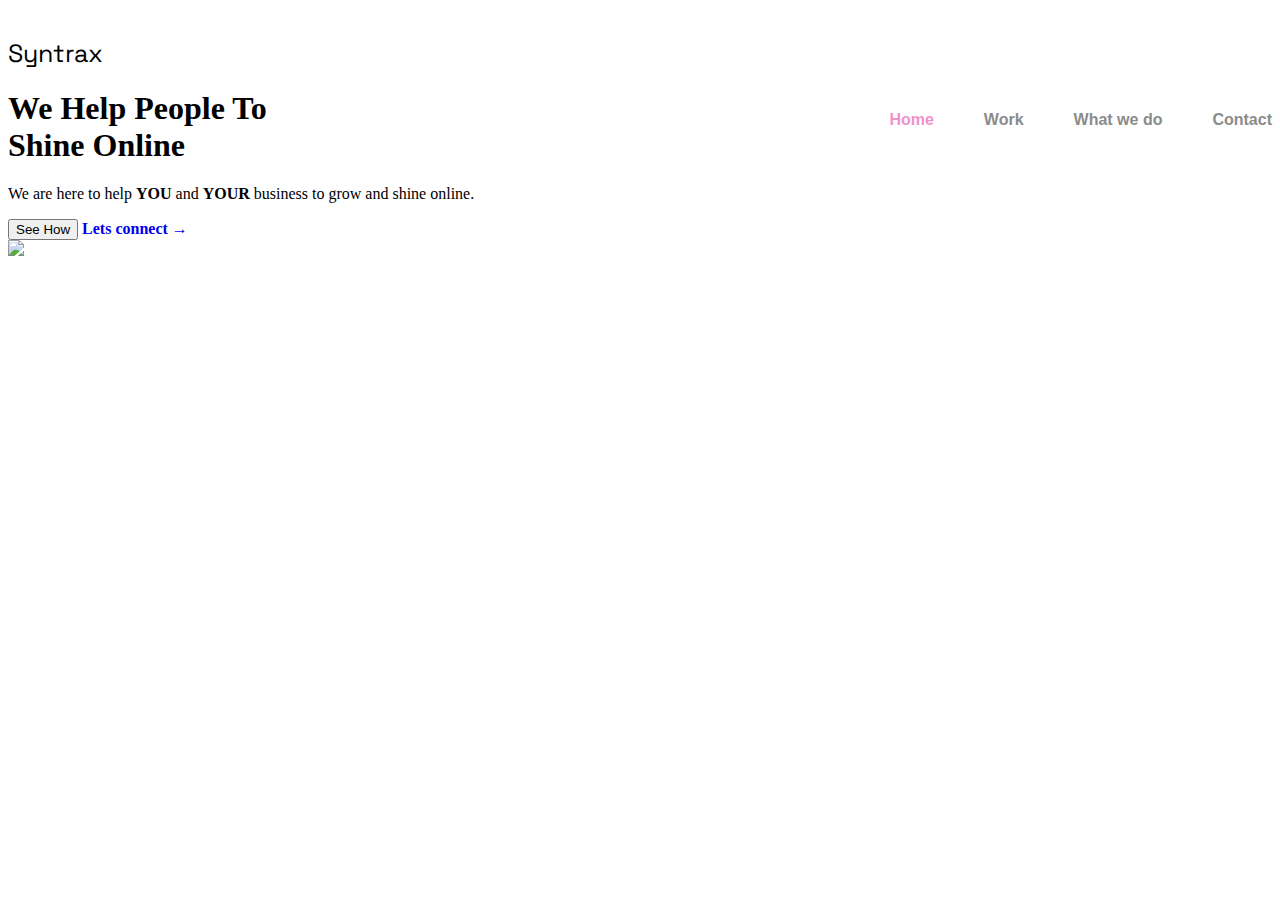
==== index.html @ 0543c3bb "Merge branch 'main' into Seccion-Hero" ====
<!DOCTYPE html>
<html lang="es-MX">
<head>
    <meta charset="UTF-8">
    <meta name="viewport" content="width=device-width, initial-scale=1.0">
    <link href="https://cdn.jsdelivr.net/npm/bootstrap@5.3.2/dist/css/bootstrap.min.css" rel="stylesheet" integrity="sha384-T3c6CoIi6uLrA9TneNEoa7RxnatzjcDSCmG1MXxSR1GAsXEV/Dwwykc2MPK8M2HN" crossorigin="anonymous">
    <link rel="stylesheet" href="./CSS/Styles.css">
    <title>Maquetado</title>
</head>
<body>
  <header>
      <div class="container">
        <div class="row">
          <div class="col">
              <a href="#" class="Syntrax no-underline">Syntrax</a>
          </div>
          <div class="col">
            <nav>
              <ul>
                <li>
                  <b><a class="inpage" href="#">Home</a></b>
                </li>
                <li>
                  <b><a href="#">Work</a></b>
                </li>
                <li>
                  <b><a href="#">What we do</a></b>
                </li>
                <li>
                  <b><a href="#">Contact</a></b>
                </li>
              </ul>
            </nav>
          </div>
        </div>
      </div>
  </header>
  <section class="hero">
      <h1>We Help People To<br>Shine <span class="morado">Online</span></h1> 
      <p>We are here to help <strong><span class="morado">YOU</span></strong> and <strong><span class="morado">YOUR</span></strong> business to grow and shine online.</p>
      <button class="button1" onclick="location.href='#'">See How</button>
      <strong><a class="connect no-underline" href="#">Lets connect →</a></strong>
      <div>
          <img class="hero-image" src="img/saly-vector1.png">
      </div>
  </section>  
 
  </body>
  </html>
---- CSS/Styles.css ----
@import url('https://fonts.googleapis.com/css2?family=Epilogue:wght@300&family=Roboto:ital,wght@0,400;1,100&family=Space+Grotesk:wght@700&display=swap');
@import url('https://fonts.googleapis.com/css2?family=Be+Vietnam+Pro:wght@300&family=Epilogue:wght@300&family=Roboto:ital,wght@0,400;1,100&family=Space+Grotesk:wght@700&display=swap');

  .Syntrax {
    font-family: 'Space Grotesk', sans-serif;
    color: #000;
    font-size: 25px;
    padding-top: 28.5px;
    display: block;
  }
  
  nav ul {
    list-style: none;
    display: flex;
    gap: 50px;
    float: right;
    padding-top: 26.5px;
  }
  
  nav a {
    font-family: "be vietnam", sans-serif;
    color: rgb(139, 139, 139);
    text-decoration: none;
  }
  
  .no-underline {
    text-decoration: none;
  }

  .inpage {
    color: #f092cb;
  }
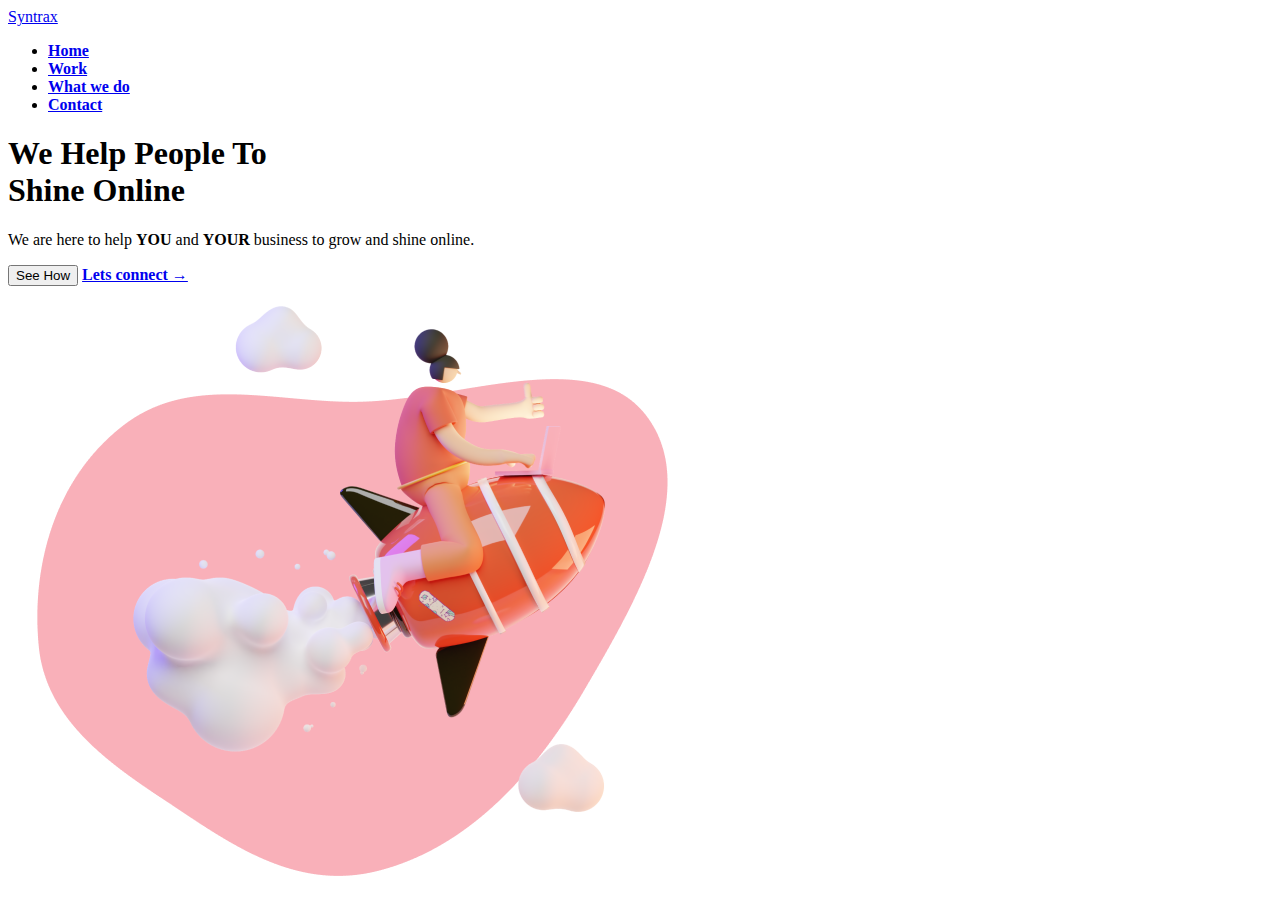
==== commit 91dddff9: "Cambio de nombre de la página home a index" ====
--- a/index.html
+++ b/index.html
@@ -4,7 +4,7 @@
     <meta charset="UTF-8">
     <meta name="viewport" content="width=device-width, initial-scale=1.0">
     <link href="https://cdn.jsdelivr.net/npm/bootstrap@5.3.2/dist/css/bootstrap.min.css" rel="stylesheet" integrity="sha384-T3c6CoIi6uLrA9TneNEoa7RxnatzjcDSCmG1MXxSR1GAsXEV/Dwwykc2MPK8M2HN" crossorigin="anonymous">
-    <link rel="stylesheet" href="./CSS/Styles.css">
+    <link rel="stylesheet" href="./CSS/Home.css">
     <title>Maquetado</title>
 </head>
 <body>
@@ -12,19 +12,19 @@
       <div class="container">
         <div class="row">
           <div class="col">
-              <a href="#" class="Syntrax no-underline">Syntrax</a>
+              <a href="index.html" class="Syntrax no-underline">Syntrax</a>
           </div>
           <div class="col">
             <nav>
               <ul>
                 <li>
-                  <b><a class="inpage" href="#">Home</a></b>
+                  <b><a class="inpage" href="index.html">Home</a></b>
                 </li>
                 <li>
                   <b><a href="#">Work</a></b>
                 </li>
                 <li>
-                  <b><a href="#">What we do</a></b>
+                  <b><a href="Services.html">What we do</a></b>
                 </li>
                 <li>
                   <b><a href="#">Contact</a></b>
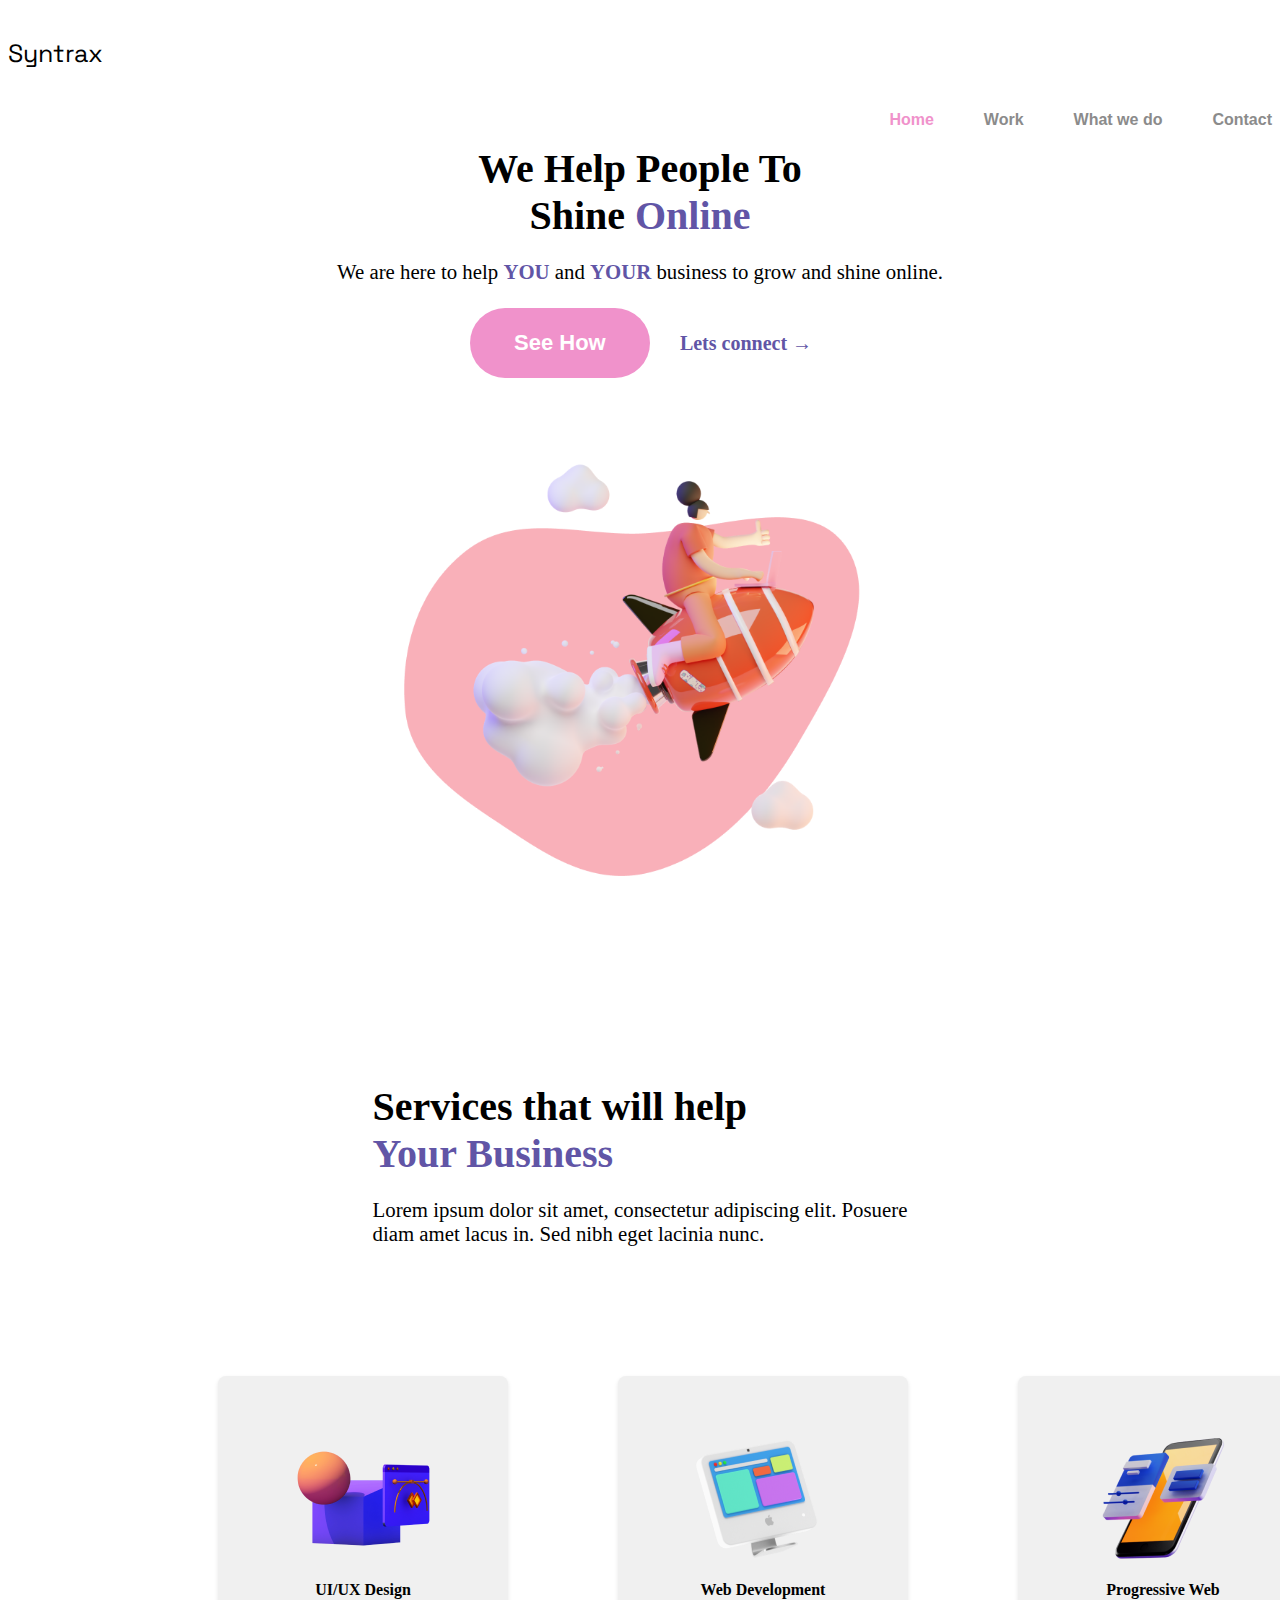
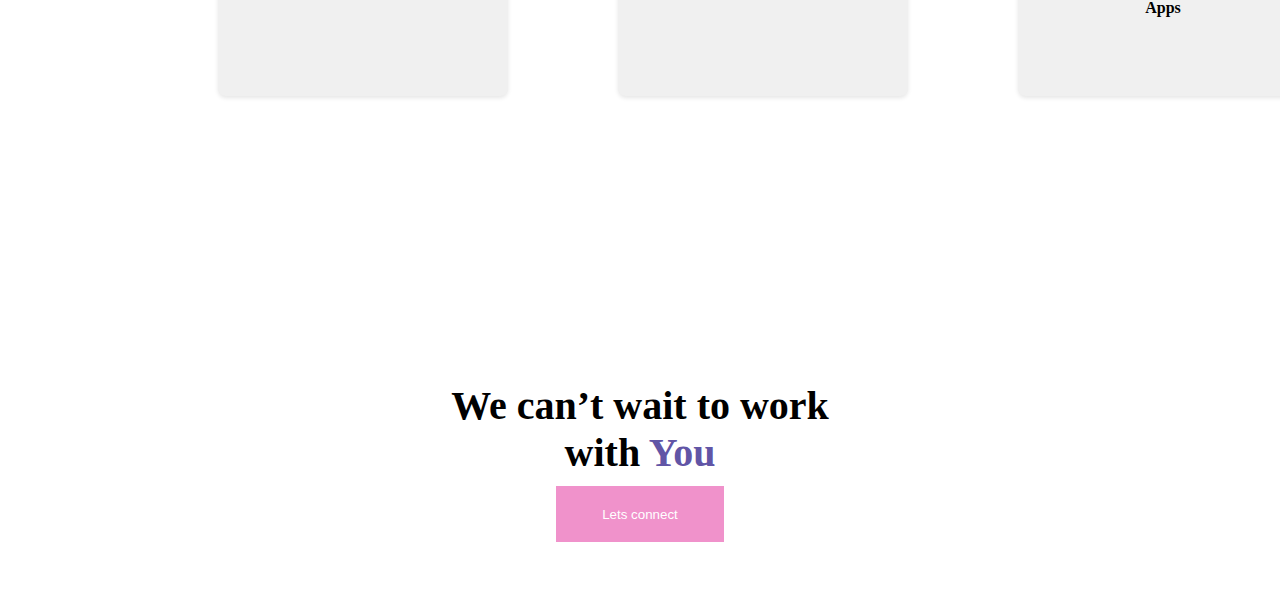
==== commit 544fa36b: "Secciones services y lets connect de la página home" ====
--- a/index.html
+++ b/index.html
@@ -4,7 +4,7 @@
     <meta charset="UTF-8">
     <meta name="viewport" content="width=device-width, initial-scale=1.0">
     <link href="https://cdn.jsdelivr.net/npm/bootstrap@5.3.2/dist/css/bootstrap.min.css" rel="stylesheet" integrity="sha384-T3c6CoIi6uLrA9TneNEoa7RxnatzjcDSCmG1MXxSR1GAsXEV/Dwwykc2MPK8M2HN" crossorigin="anonymous">
-    <link rel="stylesheet" href="./CSS/Home.css">
+    <link rel="stylesheet" href="CSS/Home.css">
     <title>Maquetado</title>
 </head>
 <body>
@@ -21,7 +21,7 @@
                   <b><a class="inpage" href="index.html">Home</a></b>
                 </li>
                 <li>
-                  <b><a href="#">Work</a></b>
+                  <b><a href="work.html">Work</a></b>
                 </li>
                 <li>
                   <b><a href="Services.html">What we do</a></b>
@@ -44,6 +44,31 @@
           <img class="hero-image" src="img/saly-vector1.png">
       </div>
   </section>  
+  <div id="Services" class="container">
+    <div class="row">
+      <h1 class="servis">Services that will help<br><span class="morado">Your Business</span></h1>
+      <p class="servis">Lorem ipsum dolor sit amet, consectetur adipiscing elit. Posuere<br>diam amet lacus in. Sed nibh eget lacinia nunc.</p>
+    </div>
+    <div class="cards-section">
+      <div class="card">
+        <img src="img/card1.png" alt="UI/UX Design">
+        <div class="card-title">UI/UX Design</div>
+      </div>
+      <div class="card">
+        <img src="img/card2.png" alt="Web Development">
+        <div class="card-title">Web Development</div>
+      </div>
+      <div class="card">
+        <img src="img/card3.png" alt="Progressive Web Apps">
+        <div class="card-title">Progressive Web <span class="apps"><br>Apps</span> </div>
+      </div>
+    </div>
+  </div>
+  <section class="letcon">
+    <h1>We can’t wait to work<br>with <span class="morado">You</span></h1>
+    <button class="button2" onclick="location.href='#'">Lets connect</button>
+  </section>
+
  
   </body>
-  </html>+  </html>
--- a/CSS/Home.css
+++ b/CSS/Home.css
@@ -0,0 +1,147 @@
+@import url('https://fonts.googleapis.com/css2?family=Epilogue:wght@300&family=Roboto:ital,wght@0,400;1,100&family=Space+Grotesk:wght@700&display=swap');
+@import url('https://fonts.googleapis.com/css2?family=Be+Vietnam+Pro:wght@300&family=Epilogue:wght@300&family=Roboto:ital,wght@0,400;1,100&family=Space+Grotesk:wght@700&display=swap');
+
+  .Syntrax {
+    font-family: 'Space Grotesk', sans-serif;
+    color: #000;
+    font-size: 25px;
+    padding-top: 28.5px;
+    display: block;
+  }
+  
+  nav ul {
+    list-style: none;
+    display: flex;
+    gap: 50px;
+    float: right;
+    padding-top: 26.5px;
+  }
+  
+  nav a {
+    font-family: "be vietnam", sans-serif;
+    color: rgb(139, 139, 139);
+    text-decoration: none;
+  }
+  
+  .no-underline {
+    text-decoration: none;
+  }
+
+  .inpage {
+    color: #f092cb;
+  }
+
+  .hero {
+    text-align: center;
+    padding: 50px 20px;
+    position: relative;
+}
+
+.hero-image {
+    width: 42%;
+    height: 42%;
+   padding: center;
+   margin-top: 68px;
+    
+}
+
+h1 {
+    font-size: 2.5rem;
+    margin-bottom: 10px;
+}
+
+p {
+    font-size: 1.3rem;
+    margin-bottom: 20px;
+}
+ 
+.morado {
+  color: #6155A6;
+}
+
+.button1 {
+  background-color: #F092CB;
+  border: none;
+  color: white;
+  padding: auto;
+  width: 180px;
+  height: 70px;
+  text-align: center;
+  text-decoration: none;
+  display: inline-block;
+  font-size: 22px;
+  margin: 4px 2px;
+  border-radius: 40px;
+  font-weight: bold;
+}
+
+nav a:hover {
+  text-decoration: underline;
+}
+
+.connect {
+  color: #6155A6;
+  font-size: 20px;
+  margin-left: 24px;
+}
+
+#Services {
+  display: flex;
+  justify-content: space-evenly;
+  align-items: center;
+  flex-wrap: wrap;
+  padding: 100px;
+}
+
+.cards-section {
+  display: flex;
+  justify-content: center;
+  align-items: center;
+  padding: 100px;
+  gap: 90px; 
+}
+.card {
+  background: #F0F0F0;
+  border-radius: 8px;
+  box-shadow: 0 2px 4px rgba(0, 0, 0, 0.1);
+  width: 250px;
+  height: 280px;
+  display: flex;
+  flex-direction: column;
+  align-items: center;
+  padding: 20px;
+  margin: 10px;
+  transition: transform 0.3s ease;
+  overflow: hidden;
+}
+
+.card img {
+  margin-top: 30px;
+  max-width: 70%;
+  max-height: 70%;
+}
+.card-title {
+  font-weight: bold;
+  margin-top: 10px;
+  text-align: center;
+}
+
+.card-content {
+  font-size: 0.9em;
+  color: #666;
+}
+
+.letcon {
+  text-align: center;
+  padding: 50px 20px;
+  position: relative;
+}
+
+.button2 {
+  background-color: #F092CB;
+  border: none;
+  color: white;
+  padding: auto;
+  width: 168px;
+  height: 56px;
+}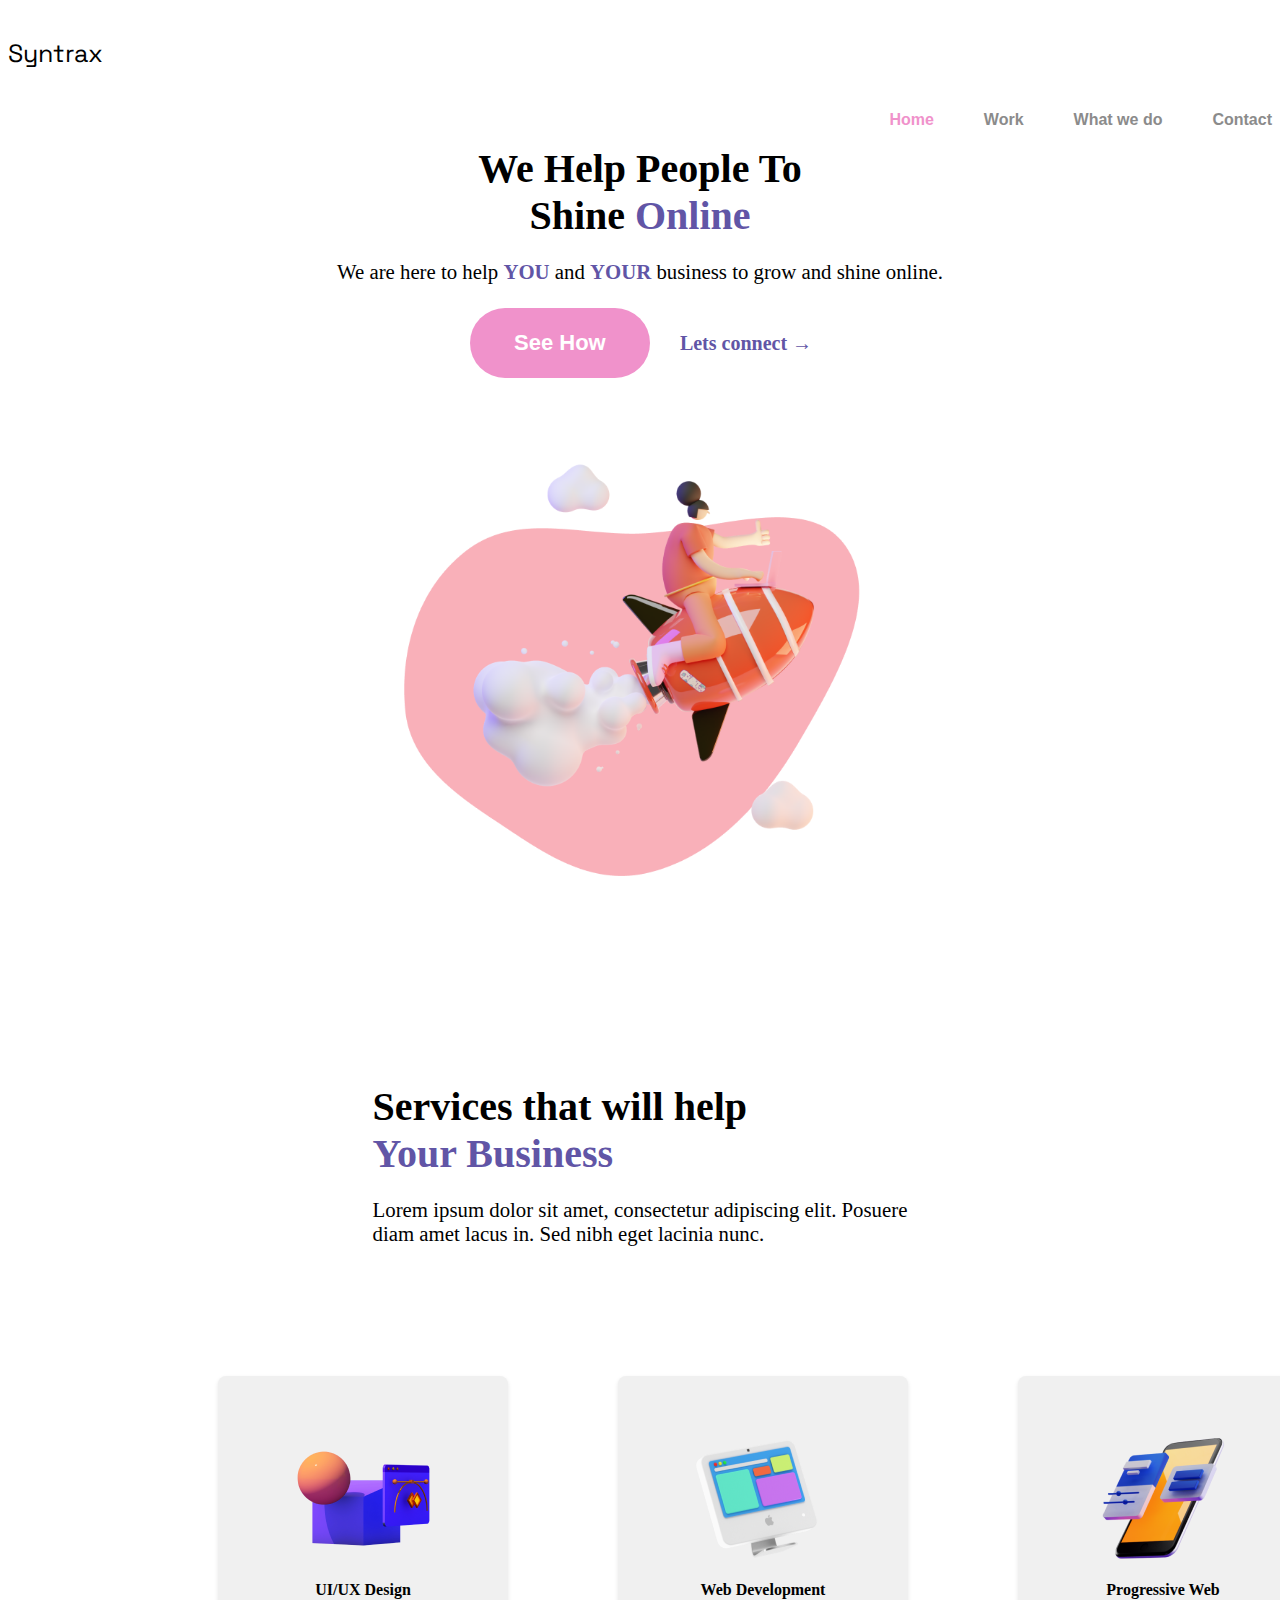
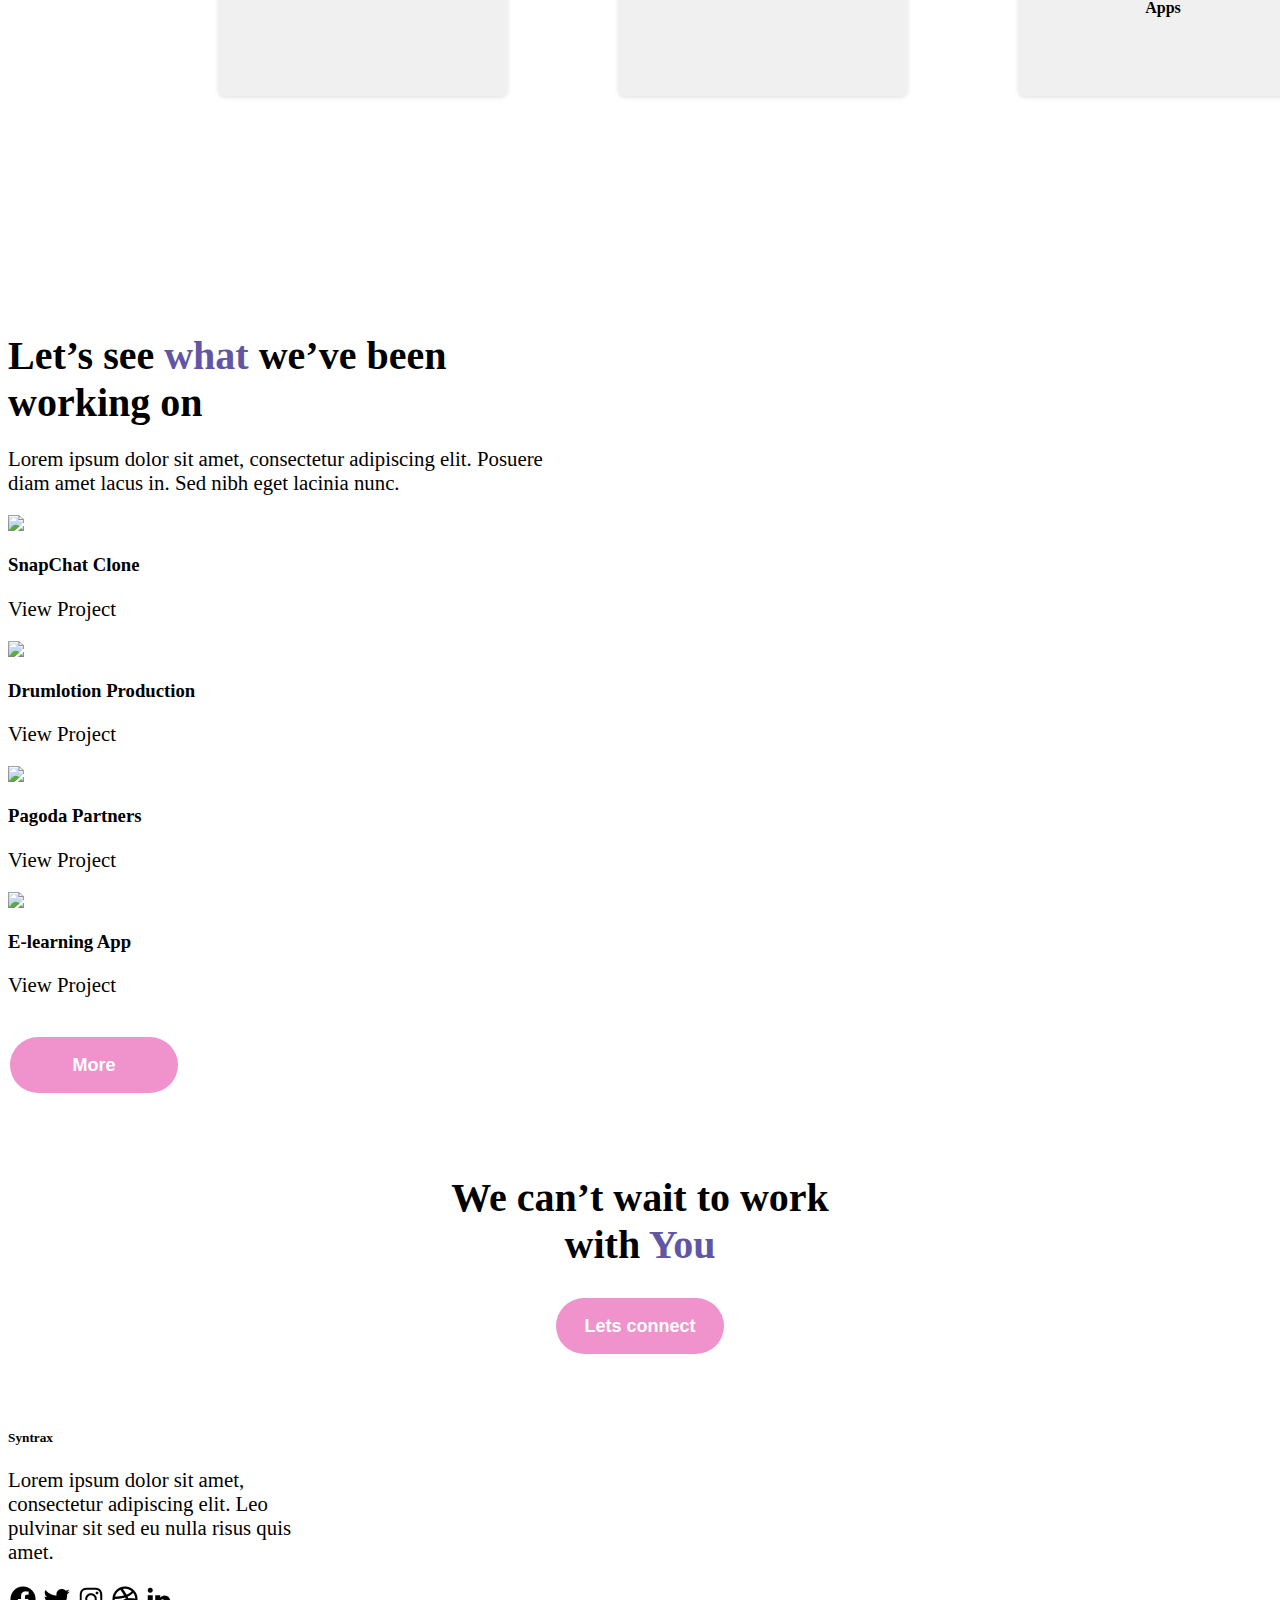
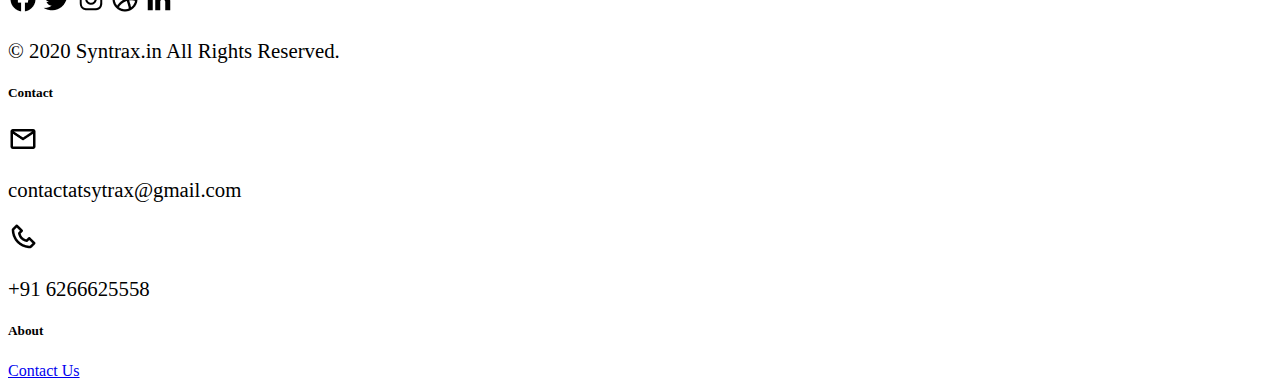
==== commit 483d3b57: "Update index.html" ====
--- a/index.html
+++ b/index.html
@@ -5,70 +5,142 @@
     <meta name="viewport" content="width=device-width, initial-scale=1.0">
     <link href="https://cdn.jsdelivr.net/npm/bootstrap@5.3.2/dist/css/bootstrap.min.css" rel="stylesheet" integrity="sha384-T3c6CoIi6uLrA9TneNEoa7RxnatzjcDSCmG1MXxSR1GAsXEV/Dwwykc2MPK8M2HN" crossorigin="anonymous">
     <link rel="stylesheet" href="CSS/Home.css">
-    <title>Maquetado</title>
+    <title>Home</title>
 </head>
 <body>
-  <header>
-      <div class="container">
+    <header>
+        <div class="container">
+          <div class="row">
+            <div class="col">
+                <a href="index.html" class="Syntrax no-underline">Syntrax</a>
+            </div>
+            <div class="col">
+              <nav>
+                <ul>
+                  <li>
+                    <b><a class="inpage" href="index.html">Home</a></b>
+                  </li>
+                  <li>
+                    <b><a href="work.html">Work</a></b>
+                  </li>
+                  <li>
+                    <b><a href="Services.html">What we do</a></b>
+                  </li>
+                  <li>
+                    <b><a href="Contact.html">Contact</a></b>
+                  </li>
+                </ul>
+              </nav>
+            </div>
+          </div>
+        </div>
+    </header>
+    <section class="hero">
+        <h1>We Help People To<br>Shine <span class="morado">Online</span></h1> 
+        <p>We are here to help <b><span class="morado">YOU</span></b> and <b><span class="morado">YOUR</span></b> business to grow and shine online.</p>
+        <button class="button1" onclick="location.href='#'">See How</button>
+        <b><a class="connect no-underline" href="#">Lets connect →</a></b>
+        <div>
+            <img class="hero-image" src="img/saly-vector1.png">
+        </div>
+    </section>
+    <div id="Services" class="container">
+      <div class="row">
+        <h1 class="servis">Services that will help<br><span class="morado">Your Business</span></h1>
+        <p class="servis">Lorem ipsum dolor sit amet, consectetur adipiscing elit. Posuere<br>diam amet lacus in. Sed nibh eget lacinia nunc.</p>
+      </div>
+      <div class="cards-section">
+        <div class="card">
+          <img src="img/card1.png" alt="UI/UX Design">
+          <div class="card-title">UI/UX Design</div>
+        </div>
+        <div class="card">
+          <img src="img/card2.png" alt="Web Development">
+          <div class="card-title">Web Development</div>
+        </div>
+        <div class="card">
+          <img src="img/card3.png" alt="Progressive Web Apps">
+          <div class="card-title">Progressive Web <span class="apps"><br>Apps</span> </div>
+        </div>
+      </div>
+    </div>
+    <div class="container" id="recentwork">
+      <div class="row">
+        <div class="col">
+          <h1 class="workh1">Let’s see <span class="morado">what</span> we’ve been<br>working on</h1>
+          <p>Lorem ipsum dolor sit amet, consectetur adipiscing elit. Posuere<br>diam amet lacus in. Sed nibh eget lacinia nunc.</p>
+        </div>
+      </div>
+    </div>
+    <div class="container" id="letswork">
+      <div class="row">
+        <div class="cuadrado1">
+          <img src="img/Rectangle22.png">
+          <h3><b>SnapChat Clone</b></h3>
+          <p class="vptext">View Project</p>
+        </div>
+        <div class="cuadrado2">
+          <img src="img/Rectangle23.png">
+          <h3><b>Drumlotion Production</b></h3>
+          <p class="vptext">View Project</p>
+        </div>
+      <div class="row">
+        <div class="cuadrado3">
+          <img src="img/Rectangle24.png">
+          <h3><b>Pagoda Partners</b></h3>
+          <p class="vptext">View Project</p>
+        </div>
+        <div class="cuadrado4">
+          <img src="img/Rectangle19.png">
+          <h3><b>E-learning App</b></h3>
+          <p class="vptext">View Project</p>
+        </div>
+      </div>
+      </div>
+    </div>
+    <div class="letwor" >
+      <button class="button2" onclick="location.href='#'">More</button>
+    </div>
+    <section class="letcon">
+      <h1>We can’t wait to work<br>with <span class="morado">You</span></h1>
+      <button class="button2" onclick="location.href='#'">Lets connect</button>
+    </section>
+    <footer>
+      <div class="footer" id="footer">
         <div class="row">
-          <div class="col">
-              <a href="index.html" class="Syntrax no-underline">Syntrax</a>
+          <div class="col-md">
+            <h5><b>Syntrax</b></h5>
+            <p>Lorem ipsum dolor sit amet,<br>consectetur adipiscing elit. Leo<br>pulvinar sit sed eu nulla risus quis<br>amet.</p>
+              <div class="row">
+                <div class="col" id="stickers">
+                  <img src="img/facebook.png">
+                  <img src="img/twitter.png">
+                  <img src="img/instagram.png">
+                  <img src="img/dribbble.png">
+                  <img src="img/LinkedIn.png">
+                  <p class="copy" >© 2020 Syntrax.in All Rights Reserved.</p>
+                </div>
+              </div>
           </div>
-          <div class="col">
-            <nav>
-              <ul>
-                <li>
-                  <b><a class="inpage" href="index.html">Home</a></b>
-                </li>
-                <li>
-                  <b><a href="work.html">Work</a></b>
-                </li>
-                <li>
-                  <b><a href="Services.html">What we do</a></b>
-                </li>
-                <li>
-                  <b><a href="#">Contact</a></b>
-                </li>
-              </ul>
-            </nav>
+          <div class="col-md contacto">
+            <h5><b>Contact</b></h5>
+            <div>
+              <img src="img/mail.png">
+              <p>contactatsytrax@gmail.com</p>
+            </div>
+            <div>
+              <img src="img/phone.png">
+              <p>+91 6266625558</p>
+            </div>
+          </div>
+          <div class="col-md about">
+            <h5><b>About</b></h5>
+            <a class="a-footer" href="#">Contact Us</a>
           </div>
         </div>
       </div>
-  </header>
-  <section class="hero">
-      <h1>We Help People To<br>Shine <span class="morado">Online</span></h1> 
-      <p>We are here to help <strong><span class="morado">YOU</span></strong> and <strong><span class="morado">YOUR</span></strong> business to grow and shine online.</p>
-      <button class="button1" onclick="location.href='#'">See How</button>
-      <strong><a class="connect no-underline" href="#">Lets connect →</a></strong>
-      <div>
-          <img class="hero-image" src="img/saly-vector1.png">
-      </div>
-  </section>  
-  <div id="Services" class="container">
-    <div class="row">
-      <h1 class="servis">Services that will help<br><span class="morado">Your Business</span></h1>
-      <p class="servis">Lorem ipsum dolor sit amet, consectetur adipiscing elit. Posuere<br>diam amet lacus in. Sed nibh eget lacinia nunc.</p>
-    </div>
-    <div class="cards-section">
-      <div class="card">
-        <img src="img/card1.png" alt="UI/UX Design">
-        <div class="card-title">UI/UX Design</div>
-      </div>
-      <div class="card">
-        <img src="img/card2.png" alt="Web Development">
-        <div class="card-title">Web Development</div>
-      </div>
-      <div class="card">
-        <img src="img/card3.png" alt="Progressive Web Apps">
-        <div class="card-title">Progressive Web <span class="apps"><br>Apps</span> </div>
-      </div>
-    </div>
-  </div>
-  <section class="letcon">
-    <h1>We can’t wait to work<br>with <span class="morado">You</span></h1>
-    <button class="button2" onclick="location.href='#'">Lets connect</button>
-  </section>
+    </footer>
 
- 
-  </body>
-  </html>
+</body>
+</html>
+
--- a/CSS/Home.css
+++ b/CSS/Home.css
@@ -144,4 +144,12 @@
   padding: auto;
   width: 168px;
   height: 56px;
-}+  text-align: center;
+  display: inline-block;
+  font-size: 18px;
+  margin: 4px 2px;
+  margin-top: 20px;
+  border-radius: 40px;
+  font-weight: bold;
+}
+
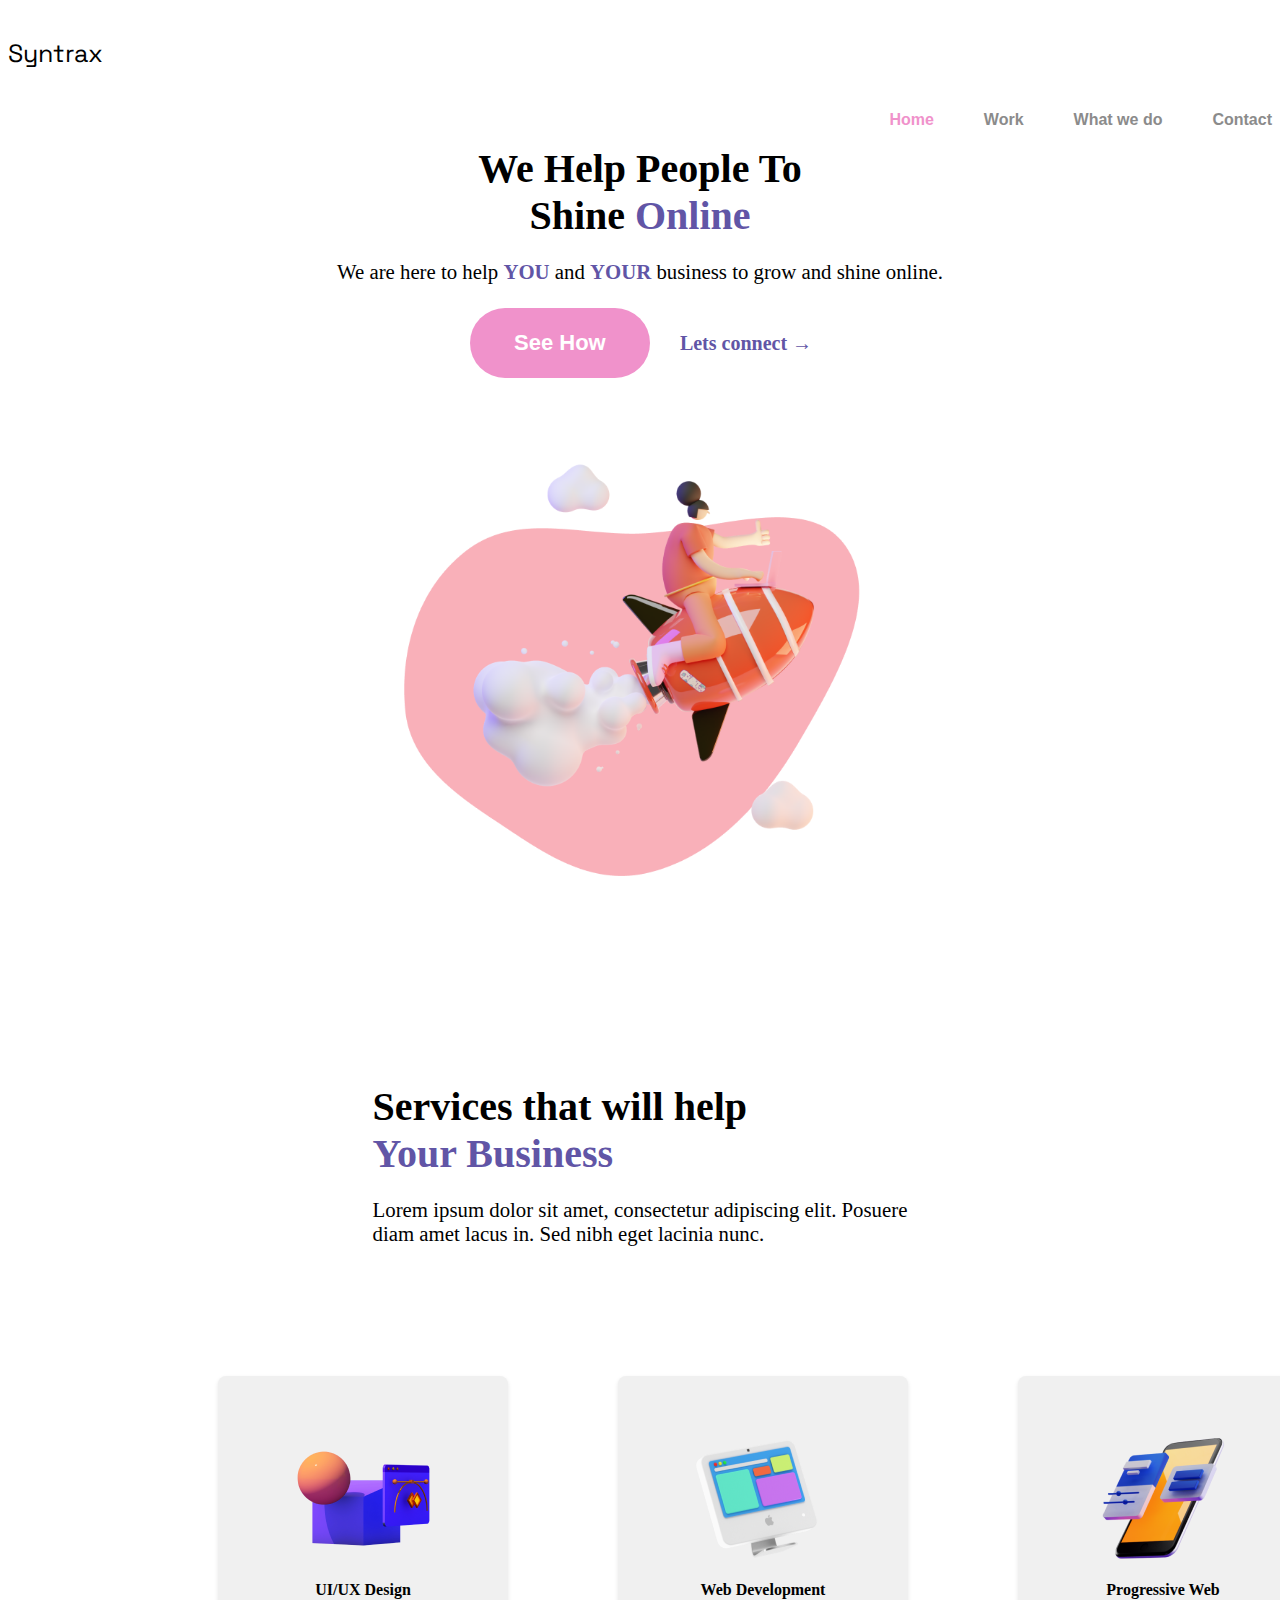
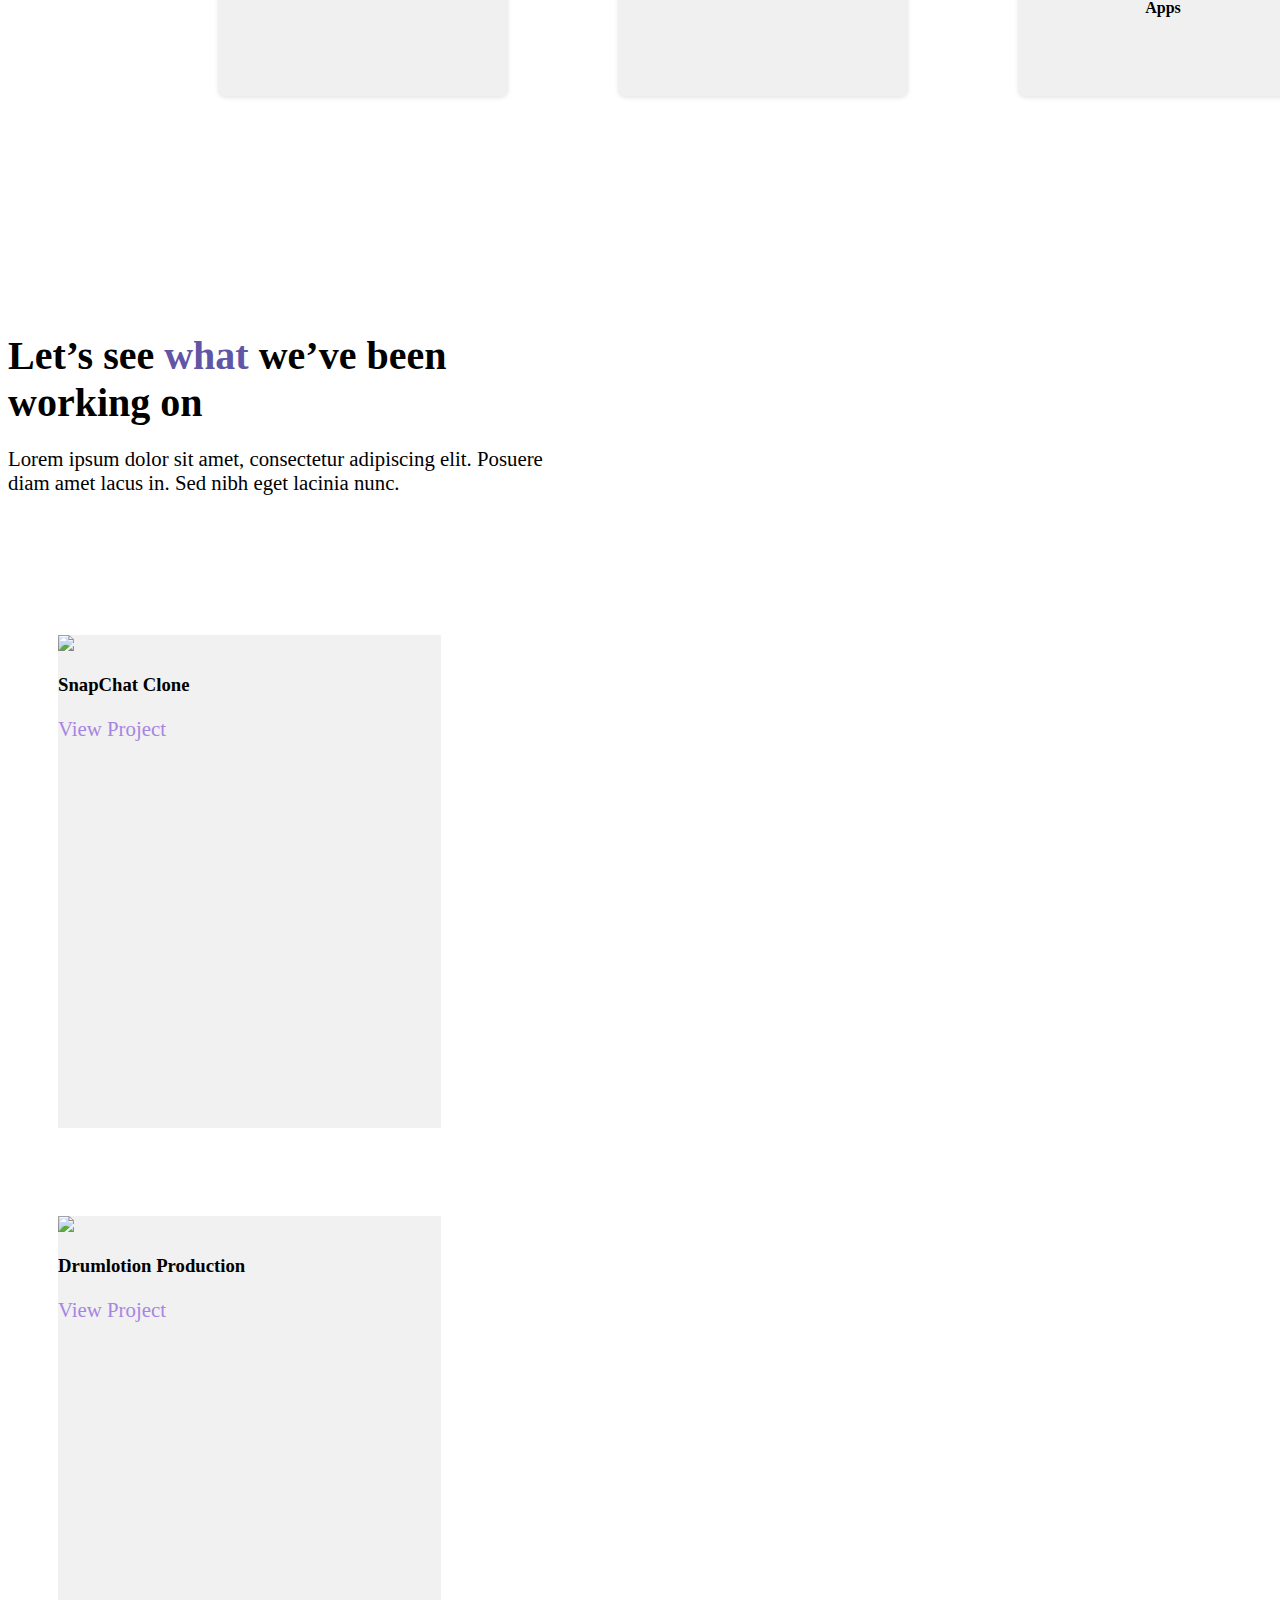
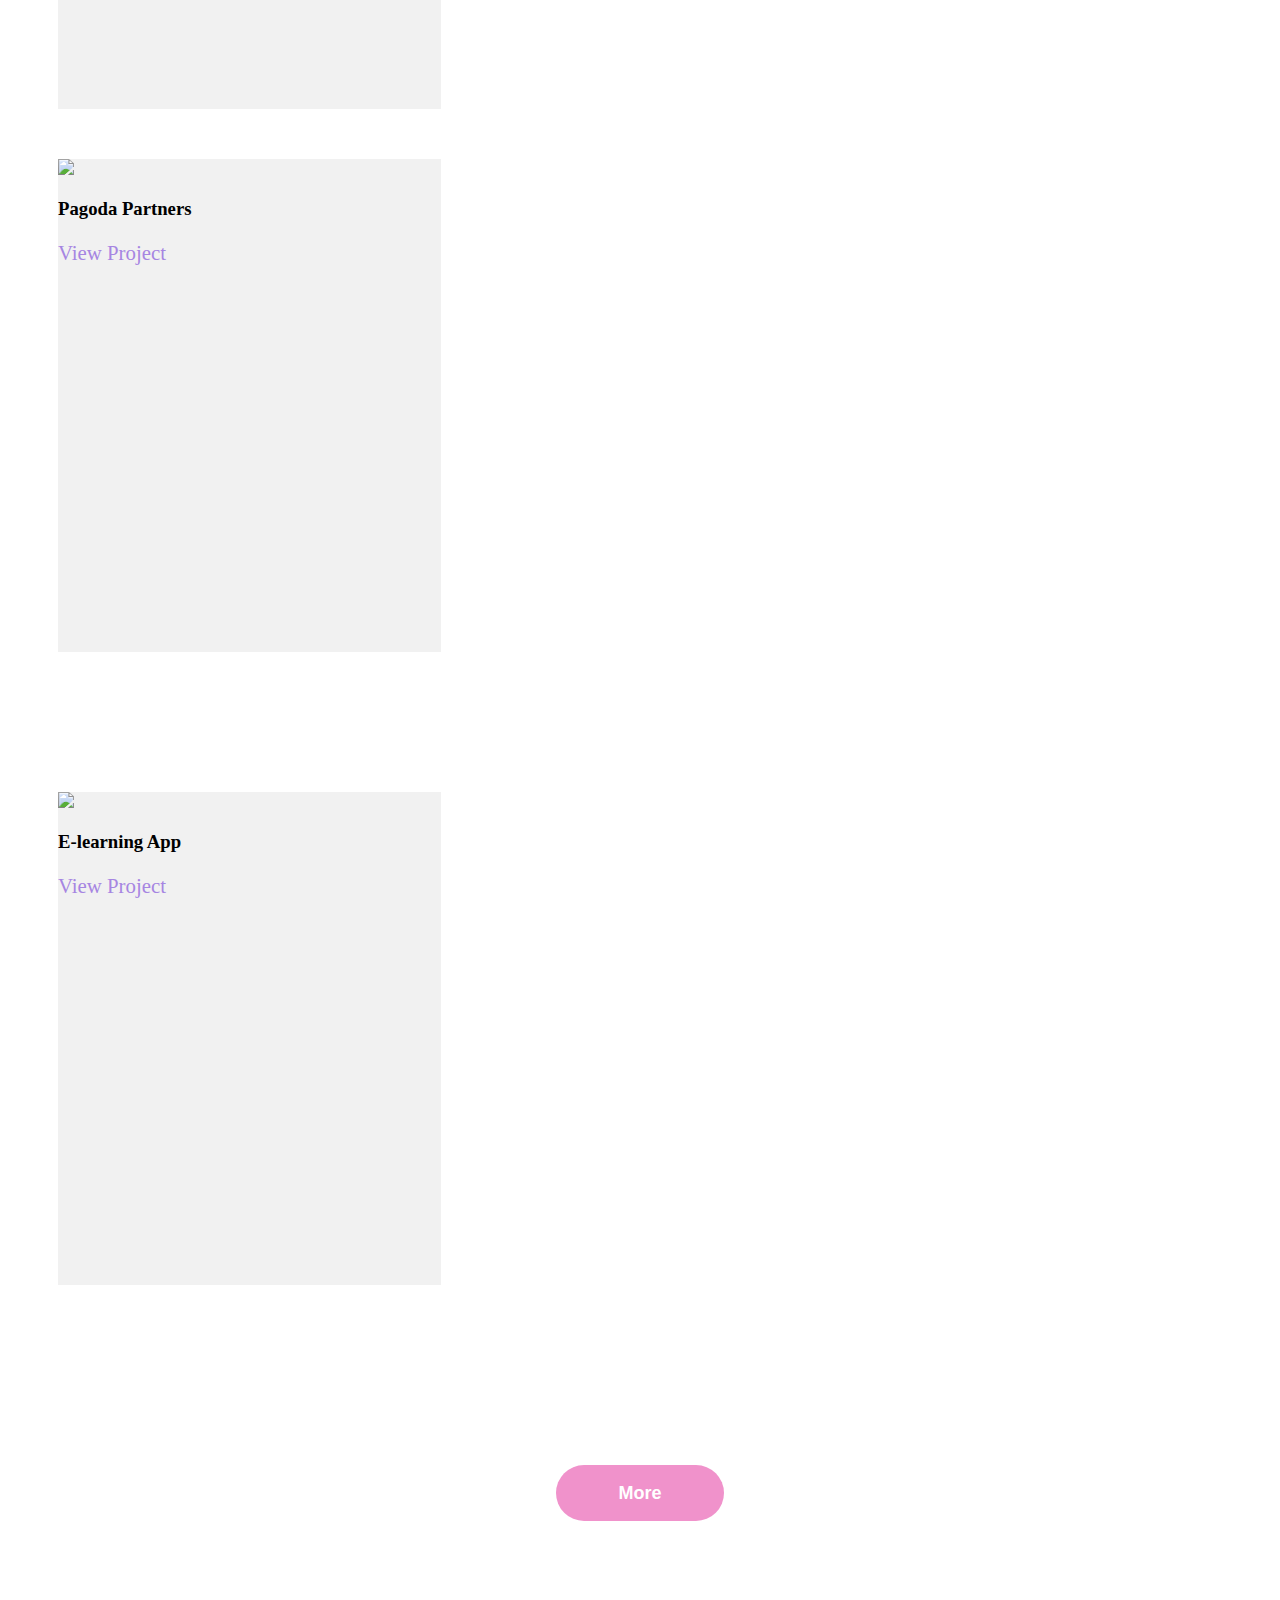
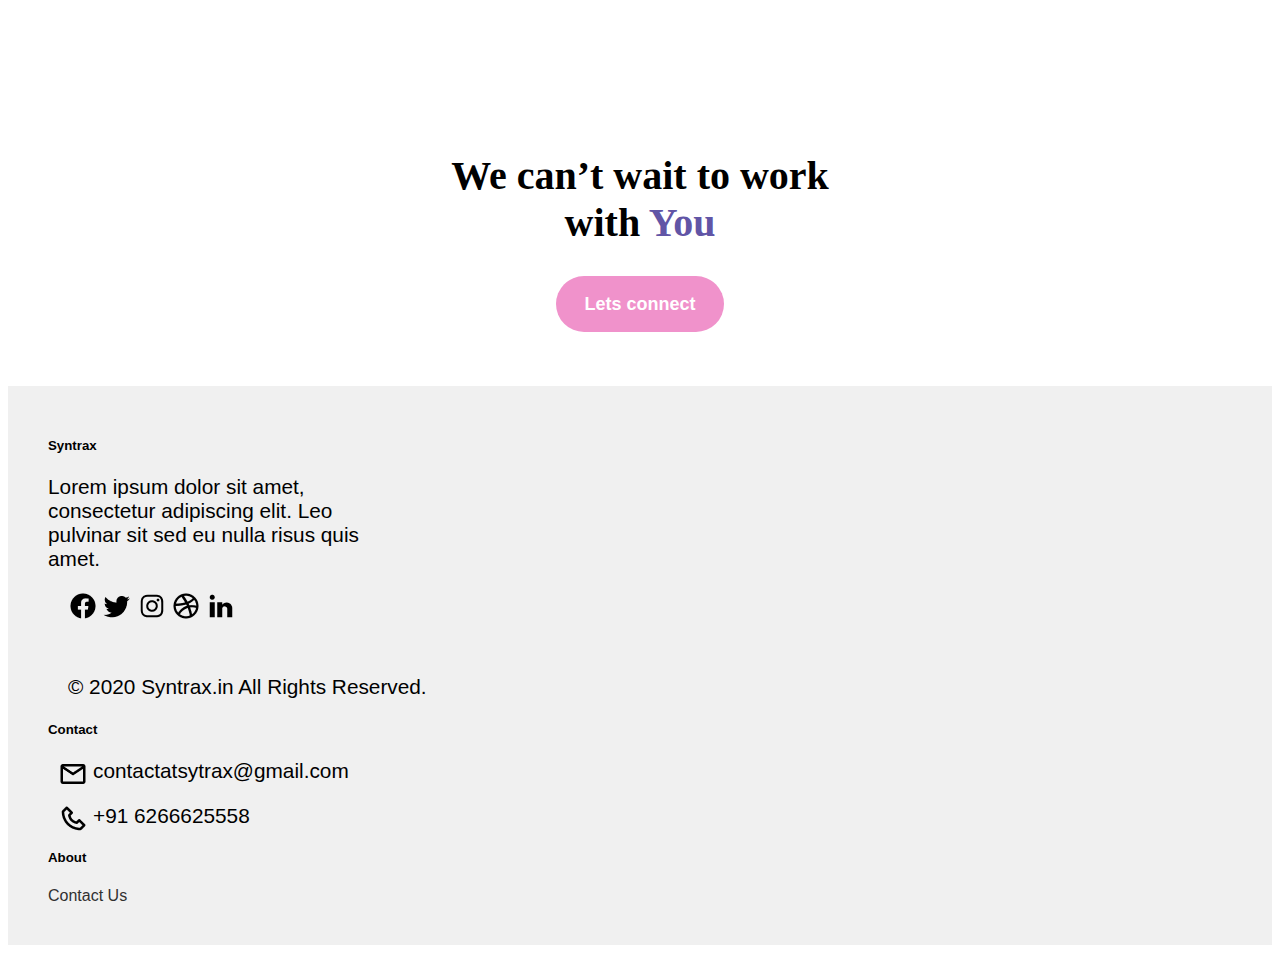
==== commit 184fc0e1: "Diego/Responsivo" ====
--- a/index.html
+++ b/index.html
@@ -24,7 +24,7 @@
                     <b><a href="work.html">Work</a></b>
                   </li>
                   <li>
-                    <b><a href="Services.html">What we do</a></b>
+                    <b><a href="services.html">What we do</a></b>
                   </li>
                   <li>
                     <b><a href="Contact.html">Contact</a></b>
@@ -118,7 +118,7 @@
                   <img src="img/instagram.png">
                   <img src="img/dribbble.png">
                   <img src="img/LinkedIn.png">
-                  <p class="copy" >© 2020 Syntrax.in All Rights Reserved.</p>
+                  <p class="copy">© 2020 Syntrax.in All Rights Reserved.</p>
                 </div>
               </div>
           </div>
@@ -143,4 +143,3 @@
 
 </body>
 </html>
-
--- a/CSS/Home.css
+++ b/CSS/Home.css
@@ -132,6 +132,7 @@
 }
 
 .letcon {
+  margin-top: 100px;
   text-align: center;
   padding: 50px 20px;
   position: relative;
@@ -153,3 +154,110 @@
   font-weight: bold;
 }
 
+#letswork{
+  justify-content: space-evenly;
+  margin-top: 140px;
+}
+
+#letswork img{
+  max-width: 100%;
+  
+}
+
+.cuadrado1{
+  height: 493px;
+  width: 383px;
+  background: #F1F1F1;
+  margin: 0px 120px 0px 50px;
+}
+
+.cuadrado2{
+  height: 493px;
+  width: 383px;
+  background: #F1F1F1;
+  margin: 88px 100px 0px 50px;
+}
+
+.cuadrado3{
+  height: 493px;
+  width: 383px;
+  background: #F1F1F1;
+  margin: 50px 120px 0px 50px;
+}
+
+.cuadrado4{
+  height: 493px;
+  width: 383px;
+  background: #F1F1F1;
+  margin: 140px 100px 0px 50px;
+}
+
+.vptext{
+  color: #A685E2;
+}
+
+.letwor {
+  margin-top: 110px;
+  text-align: center;
+  padding: 50px 20px;
+  position: relative;
+}
+
+.footer {
+  display: flex;
+  flex-wrap: wrap;
+  justify-content: space-between;
+  padding: 20px;
+  background-color: #f0f0f0;
+  font-family: Arial, sans-serif;
+}
+
+.footer div {
+  flex: 1;
+  margin: 10px;
+}
+
+.footer-bottom {
+  bottom: 100px;
+  width: 100%;
+  text-align: bottom;
+  padding: 10px 0;
+}
+
+.contacto img{
+  float: left;
+  margin-right: 5px;
+}
+
+.a-footer{
+  text-decoration: none;
+  color: #303030;
+}
+
+.copy{
+  margin-top: 50px;
+}
+
+@media (max-width: 992px) {
+
+}
+
+@media (max-width: 768px) {
+  #letswork{
+    display: flex;
+    align-items: center;
+    justify-content: center;
+  }
+
+  #Services{
+    flex-direction: column;
+  }
+
+  .card{
+    display: flex;
+  }
+
+  .cuadrado1{
+    max-width: 90%;
+  }
+}